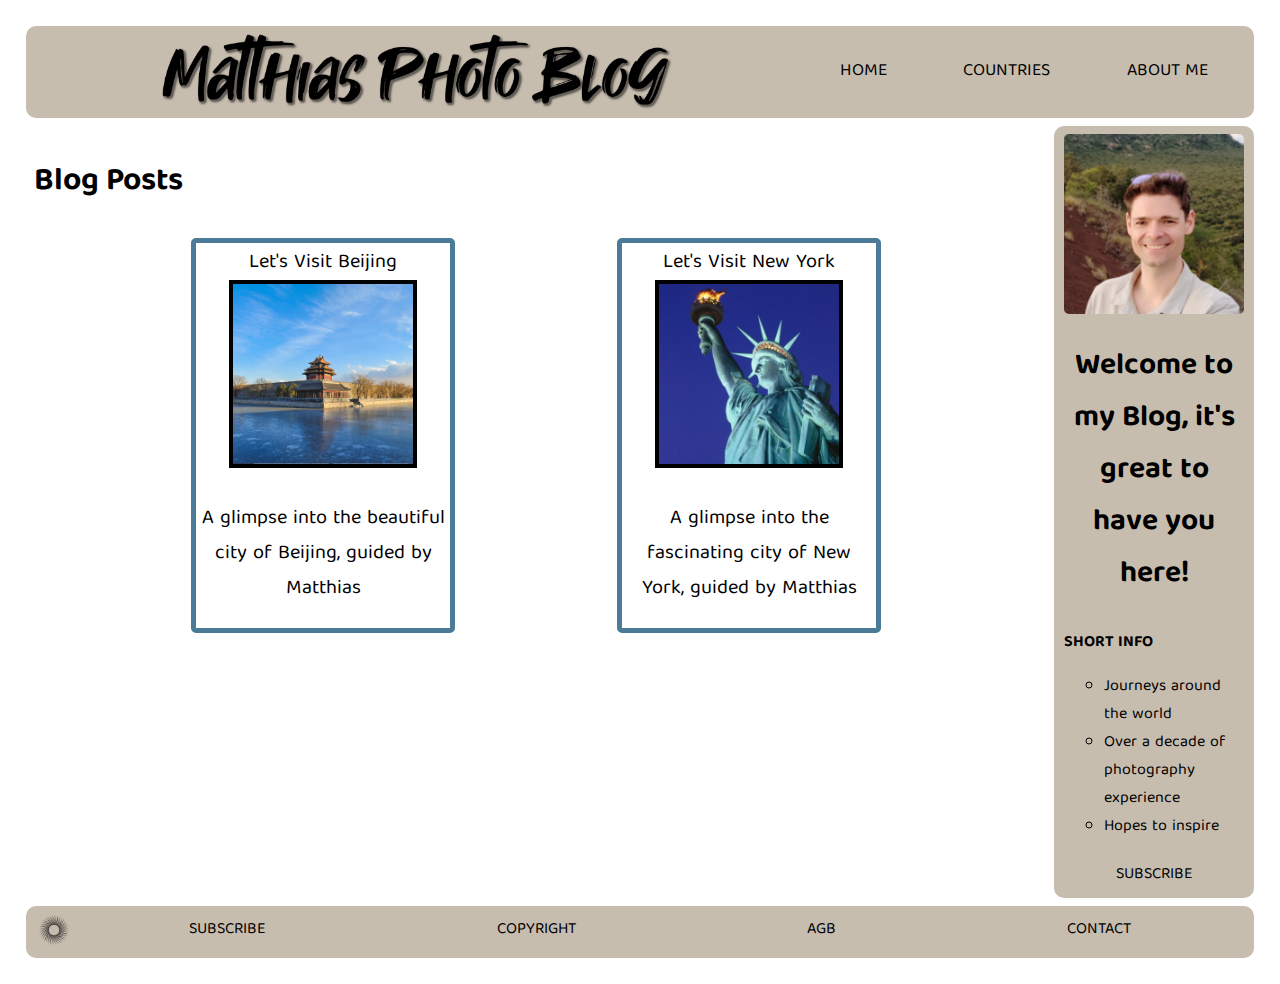
==== index.html @ e18a5cae "The finished project uploaded" ====
<!DOCTYPE html>
<html lang="en">
    <head>
        <meta charset="utf-8"/>
        <title>Homepage Matthias Blog</title>
        <meta name="Matthias Blog"content="Home">
        
    <!-- LINK to the index stylesheet -->
        <link rel="stylesheet" href="css/index_style.css">

    <!-- Link to the Google Font, set in index_style in class container-->
        <link href="https://fonts.googleapis.com/css2?family=Baloo+Tamma+2:wght@400;500;600;700;800&display=swap" rel="stylesheet"> 
    </head>
    
    <body>
        <div class = "container" role="main">
            <div class="header box">
                <div class="nested_header">
                    <div class="header_content" id="hd-title">      
                    </div>
                    <div class="header_content" id="hd-home">
                        <a href="index.html">HOME</a>
                    </div>
                    <div class="header_content" id="hd-countries">
                        <a href="countries.html">COUNTRIES</a>
                    </div>
                    <div class="header_content" id="hd-about">
                        <a href="biography.html">ABOUT ME</a>
                    </div>
                </div>
            </div>

            <div class="content box">
                <h1>Blog Posts</h1>
                <div class="nested_blogcard">
                    <div class="blogcard_content" id="bc-card1">
                        <a href="blogpost_001-beijing.html">Let's Visit Beijing</a>
                        <br>
                        <a href="blogpost_001-beijing.html">
                            <img src="media/Blogpost_001-Beijing_1x1.jpg" width="180px" alt="Beijing">
                        </a>
                        <p>A glimpse into the beautiful city of Beijing, guided by Matthias</p>
                    </div>
                    <div class="blogcard_content" id="bc-card2">
                        <a href="blogpost_002-newyork.html">Let's Visit New York</a>
                        <br>
                        <a href="blogpost_002-newyork.html">
                            <img src="media/Blogpost_002-NewYork_1x1.jpg" width="180px" alt="New York">
                        </a>
                        <p>A glimpse into the fascinating  city of New York, guided by Matthias</p>
                    </div>
                </div>

            </div>

            <div class="about box">
                <div class="nested_about">
                    <div class="about_content" id="ab-picture">      
                    </div>
                    <div class="about_content" id="ab-welcome">
                        <h2>Welcome to my Blog, it's great to have you here!</h2>
                    </div>
                    <div class="about_content" id="ab-info">
                        <b>SHORT INFO</b>
                        <ul>
                            <li>Journeys around the world</li>
                            <li>Over a decade of photography experience</li>
                            <li>Hopes to inspire</li>
                          </ul> 
                    </div>
                    <div class="about_content" id="ab-sub">
                        <a href="subscribe.html">SUBSCRIBE</a>
                    </div>
                </div>
            </div>
          
            <div class="footer box">
                <div class="nested_footer">
                    <div class="footer_content" id="ft-logo">      
                    </div>
                    <div class="footer_content" id="ft-subscribe">
                        <a href="subscribe.html">SUBSCRIBE</a>
                    </div>
                    <div class="footer_content" id="ft-copyright">
                        <a href="index.html">COPYRIGHT</a>
                    </div>
                    <div class="footer_content" id="ft-agb">
                        <a href="index.html">AGB</a>
                    </div>
                    <div class="footer_content" id="ft-contact">
                        <a href="index.html">CONTACT</a>
                    </div>
                </div>
            </div>
          </div>
    </body>
</html>
---- css/index_style.css ----
@import "header_style.css";
@import "footer_style.css";
@import "about_style.css";
@import "blogcard_style.css";

a{
  color: black; 
  text-decoration: none;
}

ul{
  list-style-type:circle;
}

/* Design Style Colors
      Blue: #4B7B96
      Sand: #C7BDAF
      Red:  #7C333A
*/

/* MAIN Page Content - Setting the Grid
-----------------------------------------------------------------------*/
.container{
  display:grid;
  padding: 1em;  
  font-family: 'Baloo Tamma 2', cursive;
}

.box{
  /* border: 1px solid #4B7B96;*/
  background: #C7BDAF;
  padding: 0.5em;
  border-radius: 10px;
}

.header{
  grid-area:hd;
  margin-bottom: 0.5em;
}

.footer{
  grid-area: ft;
  margin-top: 0.5em;  
}

.content{
  grid-area: co;
  background: #FFF;
}

.about{
  grid-area: ab;
  margin-top: 0.5em;
}

/* RESPONSIVE DESIGN  <600px|600px-900px|>900px 
-----------------------------------------------------------------------*/

/* If Screen Is under 600px */
@media(max-width:599px){
  .container{
    display:grid;
    grid-template-columns: 1fr;
    grid-template-rows: 100px minmax(400px,maxcontent) 1fr 60px;
    grid-template-areas:
    "hd"
    "co"
    "ab"  
    "ft";
    border: 2px solid white;
  }
  #hd-title{
    width: 30vw;
    background-image: url(../media/Title_SHORT.png);
  }
  .about_content{
    width: 80vw; 
  }
}
  
/* If Screen Is between 600 and 900px */
@media(min-width:600px) and (max-width:900px){
  .container{
    display:grid;
    grid-template-columns: 1fr 200px;
    grid-template-rows: 100px 1fr 60px;
    grid-template-areas: 
    "hd hd hd hd hd"
    "co co co ab ab"
    "ft ft ft ft ft";
    border: 2px solid white;
  }
  .about{
    margin-left: 0.5em;
    margin-top: 0em;
  }
  #hd-title{
    width: 50vw;
    background-image: url(../media/Title_WIDE.png);
  } 
}

/* If Screen Is wider than 900px */
@media(min-width:901px){
  .container{
    display:grid;
    grid-template-columns: 1fr 200px;
    grid-template-rows: 100px 1fr 60px;
    grid-template-areas: 
    "hd hd hd hd hd hd hd hd"
    "co co co co co ab ab ab"
    "ft ft ft ft ft ft ft ft";
    border: 2px solid white;
  }
  .about{
    margin-left: 0.5em;
    margin-top: 0em;
  }    
  #hd-title{
    width: 60vw;
    background-image: url(../media/Title_WIDE.png);
  } 
}
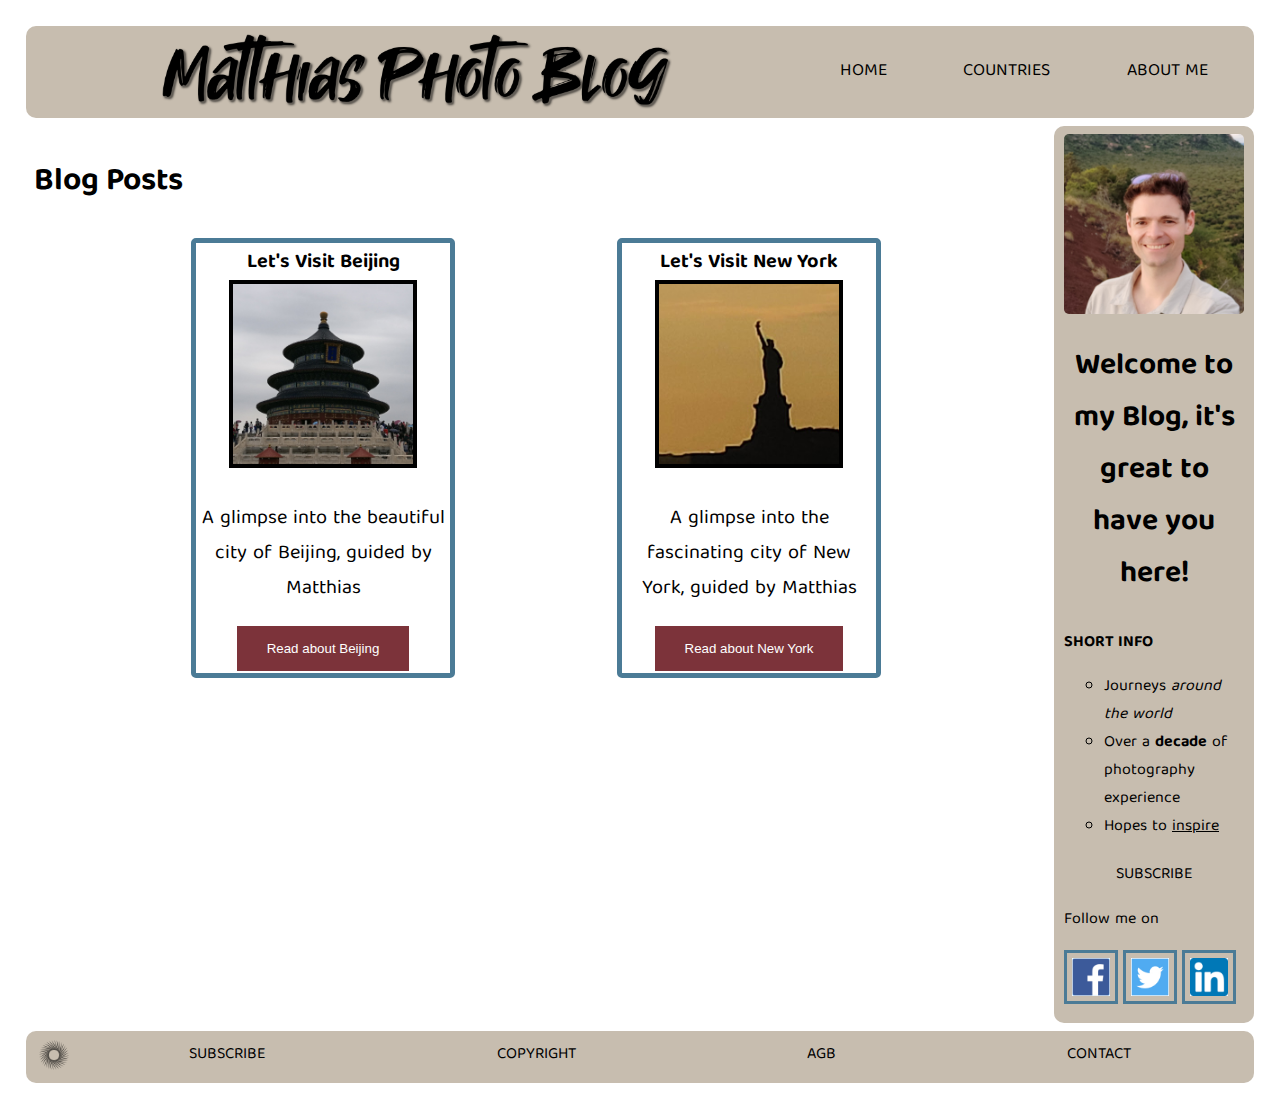
==== commit d401ae8c: "Review 1 Rework" ====
--- a/index.html
+++ b/index.html
@@ -2,6 +2,7 @@
 <html lang="en">
     <head>
         <meta charset="utf-8"/>
+        <meta name="viewport" content="width=device-width, initial-scale=1.0">
         <title>Homepage Matthias Blog</title>
         <meta name="Matthias Blog"content="Home">
         
@@ -13,8 +14,8 @@
     </head>
     
     <body>
-        <div class = "container" role="main">
-            <div class="header box">
+        <main class = "container">     
+            <header class="header box">
                 <div class="nested_header">
                     <div class="header_content" id="hd-title">      
                     </div>
@@ -28,32 +29,33 @@
                         <a href="biography.html">ABOUT ME</a>
                     </div>
                 </div>
-            </div>
+            </header> 
 
-            <div class="content box">
+            <section class="content box">
                 <h1>Blog Posts</h1>
                 <div class="nested_blogcard">
                     <div class="blogcard_content" id="bc-card1">
-                        <a href="blogpost_001-beijing.html">Let's Visit Beijing</a>
+                        <a href="blogpost_001-beijing.html"><b>Let's Visit Beijing</b></a>
                         <br>
                         <a href="blogpost_001-beijing.html">
                             <img src="media/Blogpost_001-Beijing_1x1.jpg" width="180px" alt="Beijing">
                         </a>
                         <p>A glimpse into the beautiful city of Beijing, guided by Matthias</p>
+                        <a href="blogpost_001-beijing.html"><button>Read about Beijing</button></a>
                     </div>
                     <div class="blogcard_content" id="bc-card2">
-                        <a href="blogpost_002-newyork.html">Let's Visit New York</a>
+                        <a href="blogpost_002-newyork.html"><b>Let's Visit New York</b></a>
                         <br>
                         <a href="blogpost_002-newyork.html">
                             <img src="media/Blogpost_002-NewYork_1x1.jpg" width="180px" alt="New York">
                         </a>
                         <p>A glimpse into the fascinating  city of New York, guided by Matthias</p>
+                        <a href="blogpost_002-newyork.html"><button>Read about New York</button></a>
                     </div>
                 </div>
+            </section>
 
-            </div>
-
-            <div class="about box">
+            <summary class="about box">
                 <div class="nested_about">
                     <div class="about_content" id="ab-picture">      
                     </div>
@@ -63,18 +65,25 @@
                     <div class="about_content" id="ab-info">
                         <b>SHORT INFO</b>
                         <ul>
-                            <li>Journeys around the world</li>
-                            <li>Over a decade of photography experience</li>
-                            <li>Hopes to inspire</li>
+                            <li>Journeys <i>around the world</i></li>
+                            <li>Over a <b>decade</b> of photography experience</li>
+                            <li>Hopes to <u>inspire</u></li>
                           </ul> 
                     </div>
                     <div class="about_content" id="ab-sub">
                         <a href="subscribe.html">SUBSCRIBE</a>
                     </div>
+                    <div class="about_content" id="social">
+                        <p>Follow me on</p>
+                            <a href="https://www.facebook.com/"><img class="blog_icon_home" src="media/Icon-facebook.jpg" alt="Facebook"></a>
+                            <a href="https://www.twitter.com/"><img class="blog_icon_home" src="media/Icon-Twitter.jpg" alt="Twitter"></a>
+                            <a href="https://www.linkedin.com/"><img class="blog_icon_home" src="media/Icon-linkedIn.jpg" alt="LinkedIn"></a>
+
+                    </div class="about_content">
                 </div>
-            </div>
+            </summary>
           
-            <div class="footer box">
+            <footer class="footer box">
                 <div class="nested_footer">
                     <div class="footer_content" id="ft-logo">      
                     </div>
@@ -91,7 +100,8 @@
                         <a href="index.html">CONTACT</a>
                     </div>
                 </div>
-            </div>
-          </div>
+            </footer>
+        
+          </main>
     </body>
 </html>--- a/css/index_style.css
+++ b/css/index_style.css
@@ -10,6 +10,13 @@
 
 ul{
   list-style-type:circle;
+}
+
+/* Adjusting the size of the social media icons */
+.blog_icon_home{
+  width: 38px;
+  padding: 5px;
+  border: 3px solid #4B7B96;
 }
 
 /* Design Style Colors
